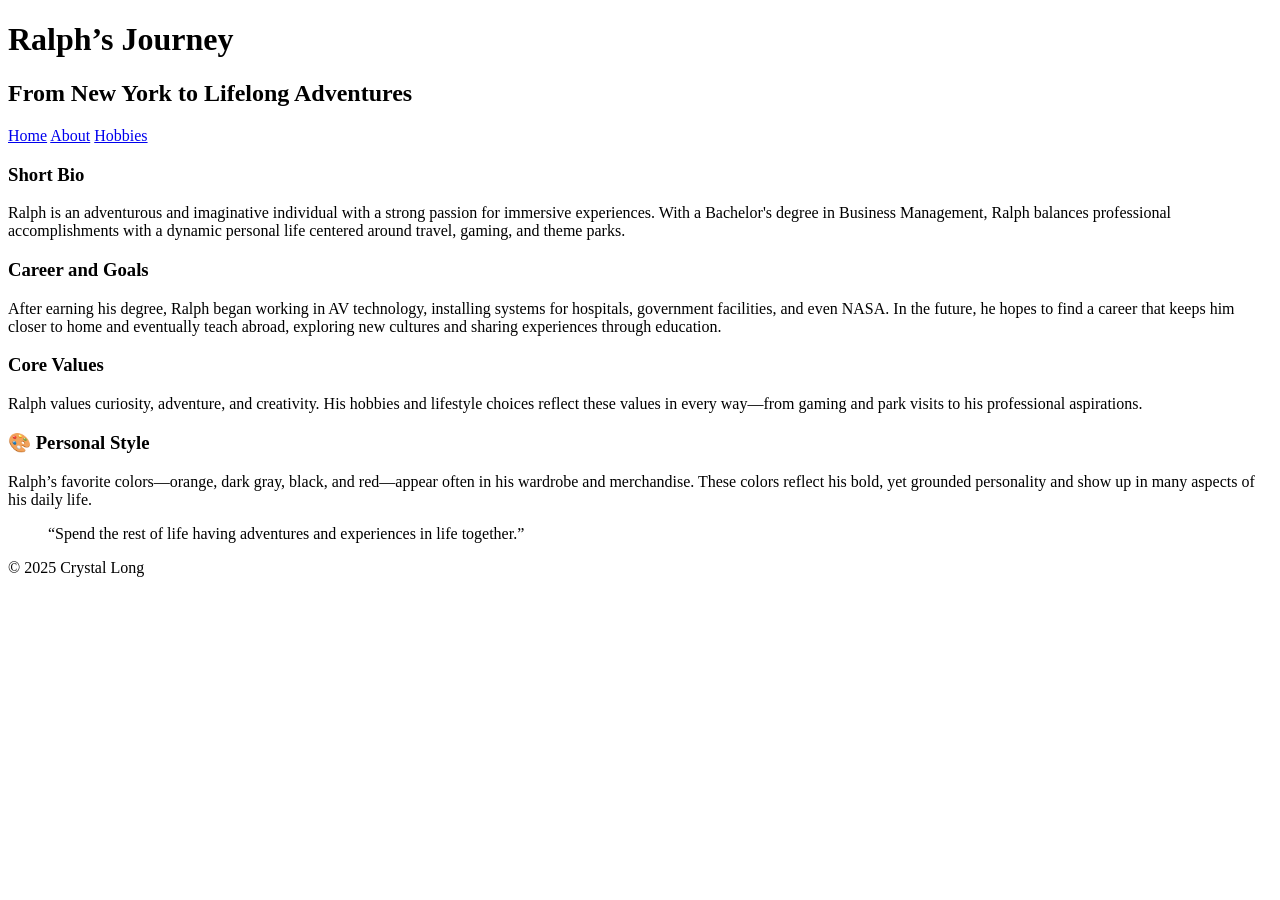
==== about.html @ bb7b221e "about.html, hobbies.html, index.html, styles.css" ====
<!DOCTYPE html>
<html lang="en">
<head>
  <meta charset="UTF-8">
  <title>About Ralph</title>
  <link rel="stylesheet" href="styles.css">
</head>
<body>

  <header>
    <h1>Ralph’s Journey</h1>
    <h2>From New York to Lifelong Adventures</h2>
  </header>

  <nav>
    <a href="index.html">Home</a>
    <a href="about.html">About</a>
    <a href="hobbies.html">Hobbies</a>
  </nav>

  <main>
    <div>
      <h3>Short Bio</h3>
      <p>Ralph is an adventurous and imaginative individual with a strong passion for immersive experiences. With a Bachelor's degree in Business Management, Ralph balances professional accomplishments with a dynamic personal life centered around travel, gaming, and theme parks.</p>

      <h3>Career and Goals</h3>
      <p>After earning his degree, Ralph began working in AV technology, installing systems for hospitals, government facilities, and even NASA. In the future, he hopes to find a career that keeps him closer to home and eventually teach abroad, exploring new cultures and sharing experiences through education.</p>

      <h3>Core Values</h3>
      <p>Ralph values curiosity, adventure, and creativity. His hobbies and lifestyle choices reflect these values in every way—from gaming and park visits to his professional aspirations.</p>
      
      <h3>🎨 Personal Style</h3>
      <p>Ralph’s favorite colors—orange, dark gray, black, and red—appear often in his wardrobe and merchandise. These colors reflect his bold, yet grounded personality and show up in many aspects of his daily life.</p>
      
      <blockquote>“Spend the rest of life having adventures and experiences in life together.”</blockquote>
    </div>
  </main>

  <footer>
    <p>&copy; 2025 Crystal Long</p>
  </footer>

</body>
</html>
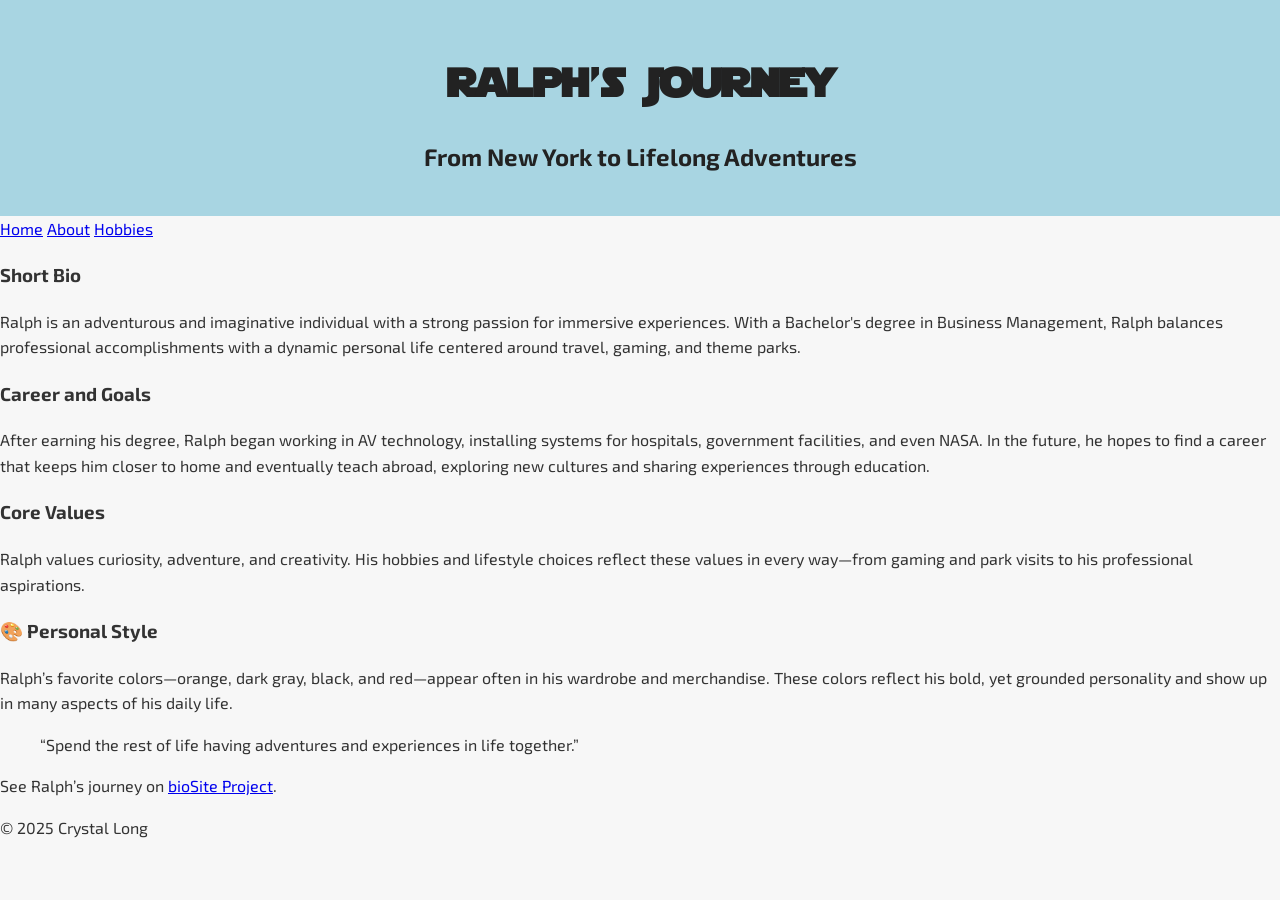
==== commit 97568c6b: "about.html, fonts/Starjedi.ttf, styles.css" ====
--- a/about.html
+++ b/about.html
@@ -32,9 +32,12 @@
       <h3>🎨 Personal Style</h3>
       <p>Ralph’s favorite colors—orange, dark gray, black, and red—appear often in his wardrobe and merchandise. These colors reflect his bold, yet grounded personality and show up in many aspects of his daily life.</p>
       
-      <blockquote>“Spend the rest of life having adventures and experiences in life together.”</blockquote>
+            <blockquote>“Spend the rest of life having adventures and experiences in life together.”</blockquote>
+
+      <p>See Ralph’s journey on <a href="https://x.com/bioSiteProject" target="_blank">bioSite Project</a>.</p>
     </div>
   </main>
+
 
   <footer>
     <p>&copy; 2025 Crystal Long</p>
--- a/styles.css
+++ b/styles.css
@@ -0,0 +1,36 @@
+/* Import Google Fonts */
+@import url('https://fonts.googleapis.com/css2?family=Audiowide&family=Exo+2&family=Orbitron&family=Rajdhani&display=swap');
+
+/* Load Star Jedi (must place Starjedi.ttf in a /fonts folder) */
+@font-face {
+  font-family: 'Star Jedi';
+  src: url('fonts/Starjedi.ttf') format('truetype');
+}
+
+/* Base body styling */
+body {
+  font-family: 'Exo 2', 'Rajdhani', sans-serif;
+  background-color: #f7f7f7;
+  color: #333;
+  margin: 0;
+  padding: 0;
+  line-height: 1.6;
+}
+
+/* Header section */
+header {
+  background-color: #a8d5e2;
+  color: #222;
+  padding: 20px;
+  text-align: center;
+}
+
+/* Header main title (logo/title) */
+header h1 {
+  font-family: 'Star Jedi', 'Audiowide', 'Orbitron', sans-serif;
+  font-size: 2.5em;
+}
+
+/* Headings */
+h1, h2 {
+  font-family: '
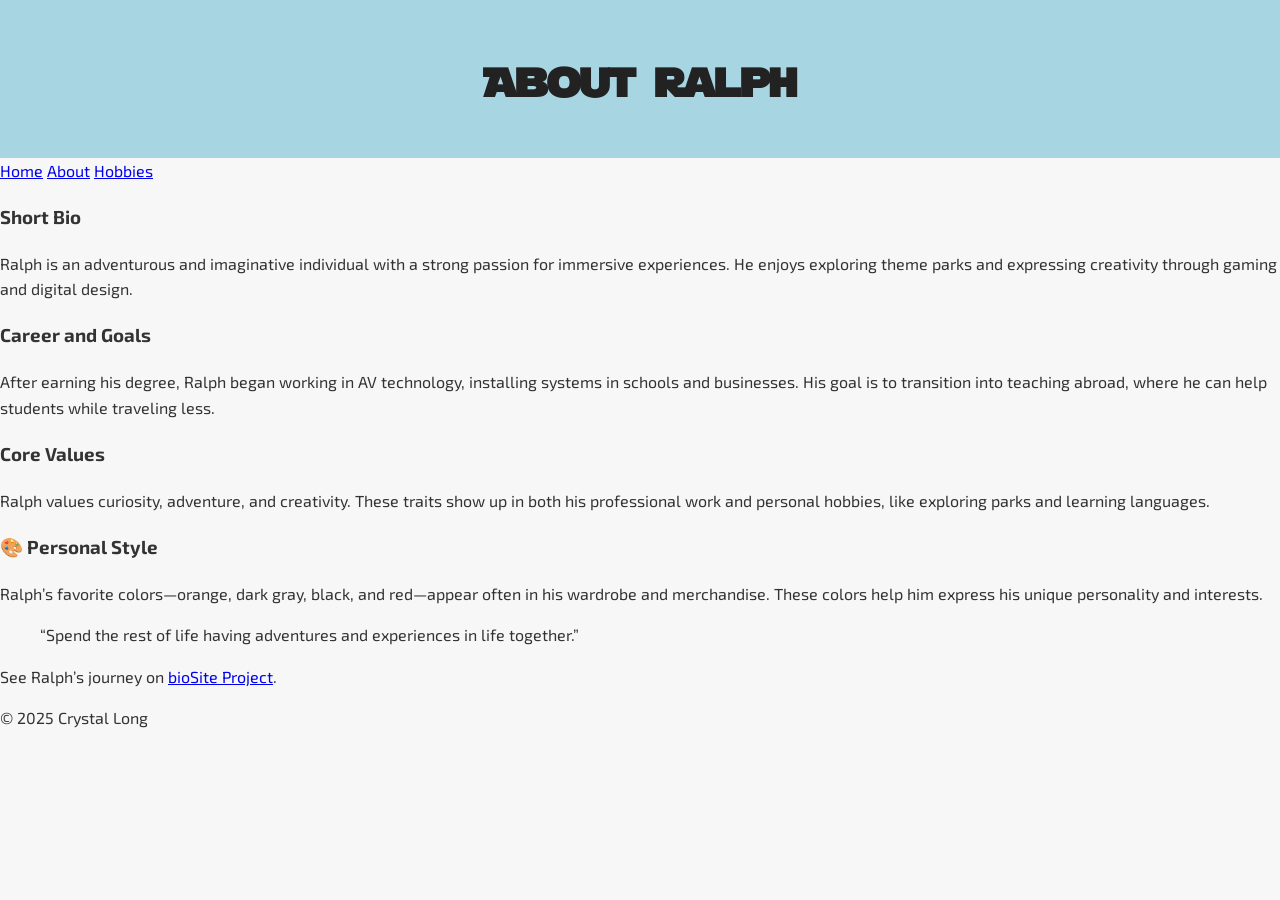
==== commit d2df9379: "Add image files and update about.html to reference images" ====
--- a/about.html
+++ b/about.html
@@ -2,46 +2,44 @@
 <html lang="en">
 <head>
   <meta charset="UTF-8">
+  <meta name="viewport" content="width=device-width, initial-scale=1.0">
   <title>About Ralph</title>
   <link rel="stylesheet" href="styles.css">
 </head>
 <body>
-
   <header>
-    <h1>Ralph’s Journey</h1>
-    <h2>From New York to Lifelong Adventures</h2>
+    <h1>About Ralph</h1>
   </header>
-
   <nav>
     <a href="index.html">Home</a>
     <a href="about.html">About</a>
     <a href="hobbies.html">Hobbies</a>
   </nav>
-
   <main>
-    <div>
+    <div class="bio-section">
       <h3>Short Bio</h3>
-      <p>Ralph is an adventurous and imaginative individual with a strong passion for immersive experiences. With a Bachelor's degree in Business Management, Ralph balances professional accomplishments with a dynamic personal life centered around travel, gaming, and theme parks.</p>
+      <!-- Image and caption will go here -->
+      <p>Ralph is an adventurous and imaginative individual with a strong passion for immersive experiences. He enjoys exploring theme parks and expressing creativity through gaming and digital design.</p>
 
       <h3>Career and Goals</h3>
-      <p>After earning his degree, Ralph began working in AV technology, installing systems for hospitals, government facilities, and even NASA. In the future, he hopes to find a career that keeps him closer to home and eventually teach abroad, exploring new cultures and sharing experiences through education.</p>
+      <!-- Image and caption will go here -->
+      <p>After earning his degree, Ralph began working in AV technology, installing systems in schools and businesses. His goal is to transition into teaching abroad, where he can help students while traveling less.</p>
 
       <h3>Core Values</h3>
-      <p>Ralph values curiosity, adventure, and creativity. His hobbies and lifestyle choices reflect these values in every way—from gaming and park visits to his professional aspirations.</p>
-      
+      <!-- Image and caption will go here -->
+      <p>Ralph values curiosity, adventure, and creativity. These traits show up in both his professional work and personal hobbies, like exploring parks and learning languages.</p>
+
       <h3>🎨 Personal Style</h3>
-      <p>Ralph’s favorite colors—orange, dark gray, black, and red—appear often in his wardrobe and merchandise. These colors reflect his bold, yet grounded personality and show up in many aspects of his daily life.</p>
-      
-            <blockquote>“Spend the rest of life having adventures and experiences in life together.”</blockquote>
+      <p>Ralph’s favorite colors—orange, dark gray, black, and red—appear often in his wardrobe and merchandise. These colors help him express his unique personality and interests.</p>
+
+      <blockquote>“Spend the rest of life having adventures and experiences in life together.”</blockquote>
 
       <p>See Ralph’s journey on <a href="https://x.com/bioSiteProject" target="_blank">bioSite Project</a>.</p>
     </div>
   </main>
-
-
   <footer>
     <p>&copy; 2025 Crystal Long</p>
   </footer>
-
 </body>
 </html>
+
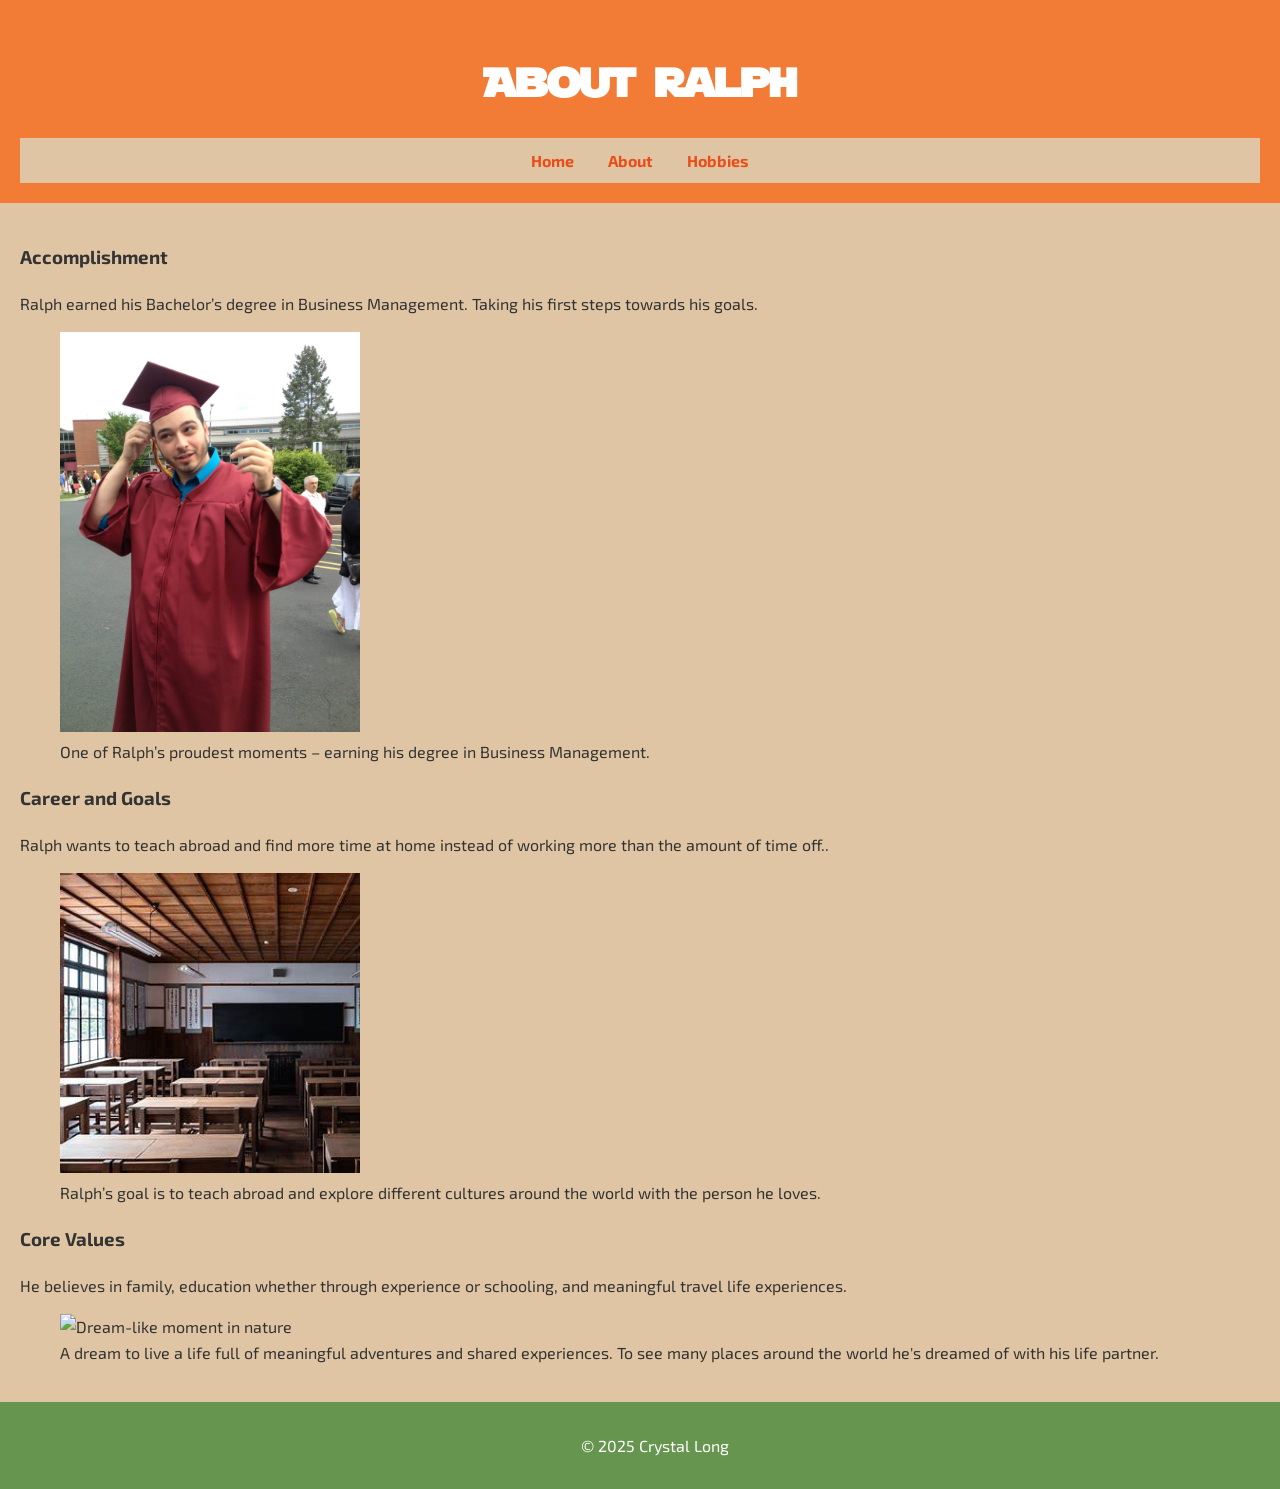
==== commit ec8f9363: "Final updates: updated images, HTML content, and styling for bioSite" ====
--- a/about.html
+++ b/about.html
@@ -1,45 +1,48 @@
+
 <!DOCTYPE html>
 <html lang="en">
 <head>
   <meta charset="UTF-8">
-  <meta name="viewport" content="width=device-width, initial-scale=1.0">
   <title>About Ralph</title>
   <link rel="stylesheet" href="styles.css">
 </head>
 <body>
   <header>
     <h1>About Ralph</h1>
+    <nav>
+      <a href="index.html">Home</a>
+      <a href="about.html">About</a>
+      <a href="hobbies.html">Hobbies</a>
+    </nav>
   </header>
-  <nav>
-    <a href="index.html">Home</a>
-    <a href="about.html">About</a>
-    <a href="hobbies.html">Hobbies</a>
-  </nav>
-  <main>
-    <div class="bio-section">
-      <h3>Short Bio</h3>
-      <!-- Image and caption will go here -->
-      <p>Ralph is an adventurous and imaginative individual with a strong passion for immersive experiences. He enjoys exploring theme parks and expressing creativity through gaming and digital design.</p>
-
+  <main class="bio-section">
+    <section>
+      <h3>Accomplishment</h3>
+      <p>Ralph earned his Bachelor’s degree in Business Management. Taking his first steps towards his goals.</p>
+      <figure>
+        <img src="images/Ralph_Accomplishment.jpg" alt="Ralph in graduation cap and gown" width="300">
+        <figcaption>One of Ralph’s proudest moments – earning his degree in Business Management.</figcaption>
+      </figure>
+    </section>
+    <section>
       <h3>Career and Goals</h3>
-      <!-- Image and caption will go here -->
-      <p>After earning his degree, Ralph began working in AV technology, installing systems in schools and businesses. His goal is to transition into teaching abroad, where he can help students while traveling less.</p>
-
+      <p>Ralph wants to teach abroad and find more time at home instead of working more than the amount of time off..</p>
+      <figure>
+        <img src="images/Ralph_goal.jpeg" alt="Traditional classroom in Japan" width="300">
+        <figcaption>Ralph’s goal is to teach abroad and explore different cultures around the world with the person he loves.</figcaption>
+      </figure>
+    </section>
+    <section>
       <h3>Core Values</h3>
-      <!-- Image and caption will go here -->
-      <p>Ralph values curiosity, adventure, and creativity. These traits show up in both his professional work and personal hobbies, like exploring parks and learning languages.</p>
-
-      <h3>🎨 Personal Style</h3>
-      <p>Ralph’s favorite colors—orange, dark gray, black, and red—appear often in his wardrobe and merchandise. These colors help him express his unique personality and interests.</p>
-
-      <blockquote>“Spend the rest of life having adventures and experiences in life together.”</blockquote>
-
-      <p>See Ralph’s journey on <a href="https://x.com/bioSiteProject" target="_blank">bioSite Project</a>.</p>
-    </div>
+      <p>He believes in family, education whether through experience or schooling, and meaningful travel life experiences.</p>
+      <figure>
+        <img src="images/ralph dream.jpg" alt="Dream-like moment in nature" width="300">
+        <figcaption>A dream to live a life full of meaningful adventures and shared experiences. To see many places around the world he's dreamed of with his life partner.</figcaption>
+      </figure>
+    </section>
   </main>
   <footer>
     <p>&copy; 2025 Crystal Long</p>
   </footer>
 </body>
 </html>
-
--- a/styles.css
+++ b/styles.css
@@ -1,3 +1,4 @@
+
 /* Import Google Fonts */
 @import url('https://fonts.googleapis.com/css2?family=Audiowide&family=Exo+2&family=Orbitron&family=Rajdhani&display=swap');
 
@@ -10,7 +11,7 @@
 /* Base body styling */
 body {
   font-family: 'Exo 2', 'Rajdhani', sans-serif;
-  background-color: #f7f7f7;
+  background-color: #dfc5a3; /* Pale Tan */
   color: #333;
   margin: 0;
   padding: 0;
@@ -19,18 +20,65 @@
 
 /* Header section */
 header {
-  background-color: #a8d5e2;
-  color: #222;
+  background-color: #f27b35; /* Bright Orange */
+  color: white;
   padding: 20px;
   text-align: center;
 }
 
-/* Header main title (logo/title) */
+/* Header title font */
 header h1 {
   font-family: 'Star Jedi', 'Audiowide', 'Orbitron', sans-serif;
   font-size: 2.5em;
 }
 
-/* Headings */
-h1, h2 {
-  font-family: '
+/* Navigation styling */
+nav {
+  text-align: center;
+  padding: 10px;
+  background-color: #dfc5a3;
+}
+
+nav a {
+  color: #e94e1a; /* Vivid Orange-Red */
+  text-decoration: none;
+  margin: 0 15px;
+  font-weight: bold;
+}
+
+/* Main section styling */
+main {
+  padding: 20px;
+}
+
+/* Footer section */
+footer {
+  background-color: #65954e; /* Soft Forest Green */
+  color: white;
+  text-align: center;
+  padding: 15px;
+  position: relative;
+  bottom: 0;
+  width: 100%;
+}
+/* Ensure nav links display horizontally */
+nav ul {
+  list-style-type: none;
+  padding: 0;
+  margin: 0;
+}
+
+nav ul li {
+  display: inline;
+  margin: 0 15px;
+}
+
+/* Center content only on index page */
+.center-index {
+  text-align: center;
+}
+
+.center-index img {
+  display: block;
+  margin: 0 auto;
+}
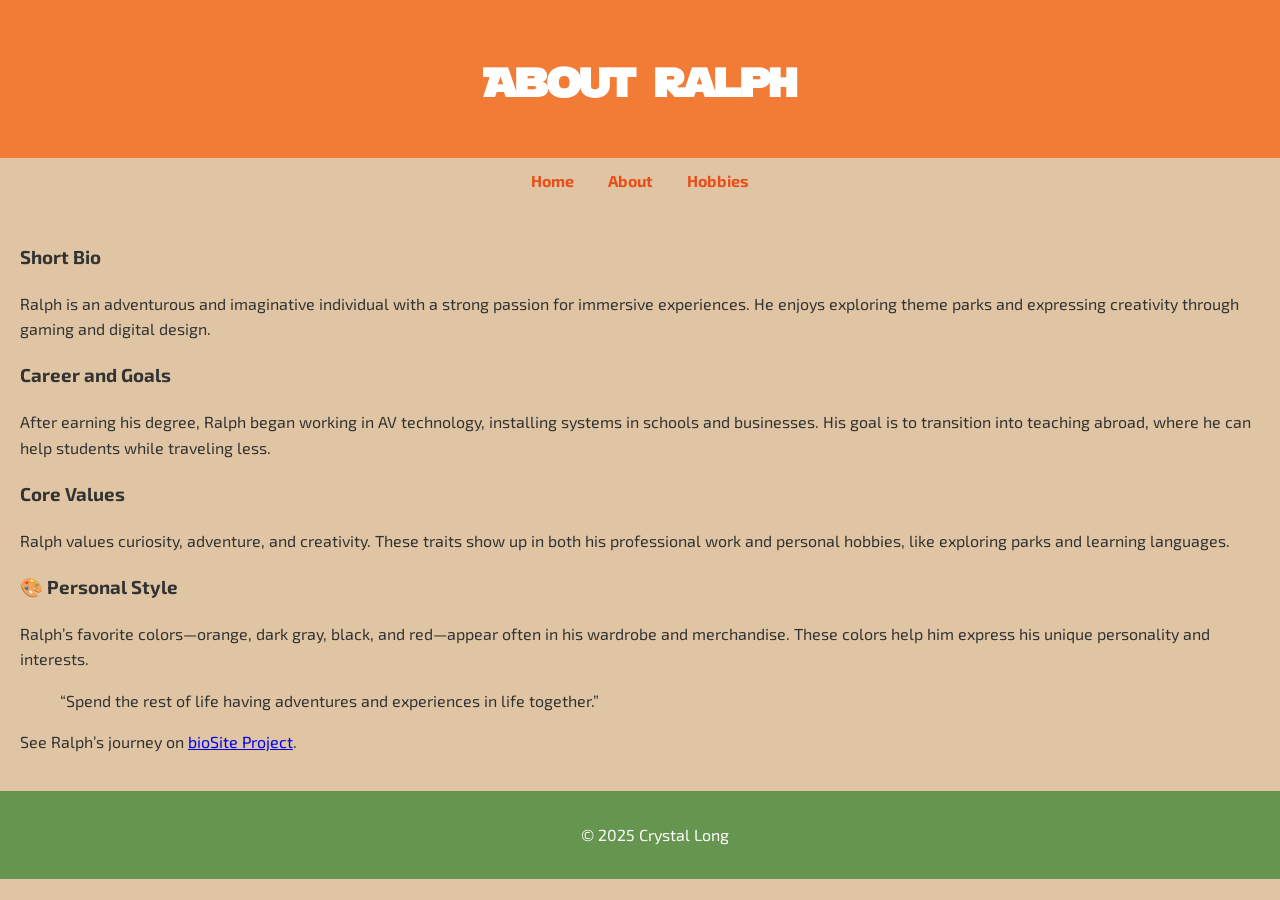
==== commit 64aae8da: "Final commit for submission" ====
--- a/about.html
+++ b/about.html
@@ -1,48 +1,45 @@
-
 <!DOCTYPE html>
 <html lang="en">
 <head>
   <meta charset="UTF-8">
+  <meta name="viewport" content="width=device-width, initial-scale=1.0">
   <title>About Ralph</title>
   <link rel="stylesheet" href="styles.css">
 </head>
 <body>
   <header>
     <h1>About Ralph</h1>
-    <nav>
-      <a href="index.html">Home</a>
-      <a href="about.html">About</a>
-      <a href="hobbies.html">Hobbies</a>
-    </nav>
   </header>
-  <main class="bio-section">
-    <section>
-      <h3>Accomplishment</h3>
-      <p>Ralph earned his Bachelor’s degree in Business Management. Taking his first steps towards his goals.</p>
-      <figure>
-        <img src="images/Ralph_Accomplishment.jpg" alt="Ralph in graduation cap and gown" width="300">
-        <figcaption>One of Ralph’s proudest moments – earning his degree in Business Management.</figcaption>
-      </figure>
-    </section>
-    <section>
+  <nav>
+    <a href="index.html">Home</a>
+    <a href="about.html">About</a>
+    <a href="hobbies.html">Hobbies</a>
+  </nav>
+  <main>
+    <div class="bio-section">
+      <h3>Short Bio</h3>
+      <!-- Image and caption will go here -->
+      <p>Ralph is an adventurous and imaginative individual with a strong passion for immersive experiences. He enjoys exploring theme parks and expressing creativity through gaming and digital design.</p>
+
       <h3>Career and Goals</h3>
-      <p>Ralph wants to teach abroad and find more time at home instead of working more than the amount of time off..</p>
-      <figure>
-        <img src="images/Ralph_goal.jpeg" alt="Traditional classroom in Japan" width="300">
-        <figcaption>Ralph’s goal is to teach abroad and explore different cultures around the world with the person he loves.</figcaption>
-      </figure>
-    </section>
-    <section>
+      <!-- Image and caption will go here -->
+      <p>After earning his degree, Ralph began working in AV technology, installing systems in schools and businesses. His goal is to transition into teaching abroad, where he can help students while traveling less.</p>
+
       <h3>Core Values</h3>
-      <p>He believes in family, education whether through experience or schooling, and meaningful travel life experiences.</p>
-      <figure>
-        <img src="images/ralph dream.jpg" alt="Dream-like moment in nature" width="300">
-        <figcaption>A dream to live a life full of meaningful adventures and shared experiences. To see many places around the world he's dreamed of with his life partner.</figcaption>
-      </figure>
-    </section>
+      <!-- Image and caption will go here -->
+      <p>Ralph values curiosity, adventure, and creativity. These traits show up in both his professional work and personal hobbies, like exploring parks and learning languages.</p>
+
+      <h3>🎨 Personal Style</h3>
+      <p>Ralph’s favorite colors—orange, dark gray, black, and red—appear often in his wardrobe and merchandise. These colors help him express his unique personality and interests.</p>
+
+      <blockquote>“Spend the rest of life having adventures and experiences in life together.”</blockquote>
+
+      <p>See Ralph’s journey on <a href="https://x.com/bioSiteProject" target="_blank">bioSite Project</a>.</p>
+    </div>
   </main>
   <footer>
     <p>&copy; 2025 Crystal Long</p>
   </footer>
 </body>
 </html>
+
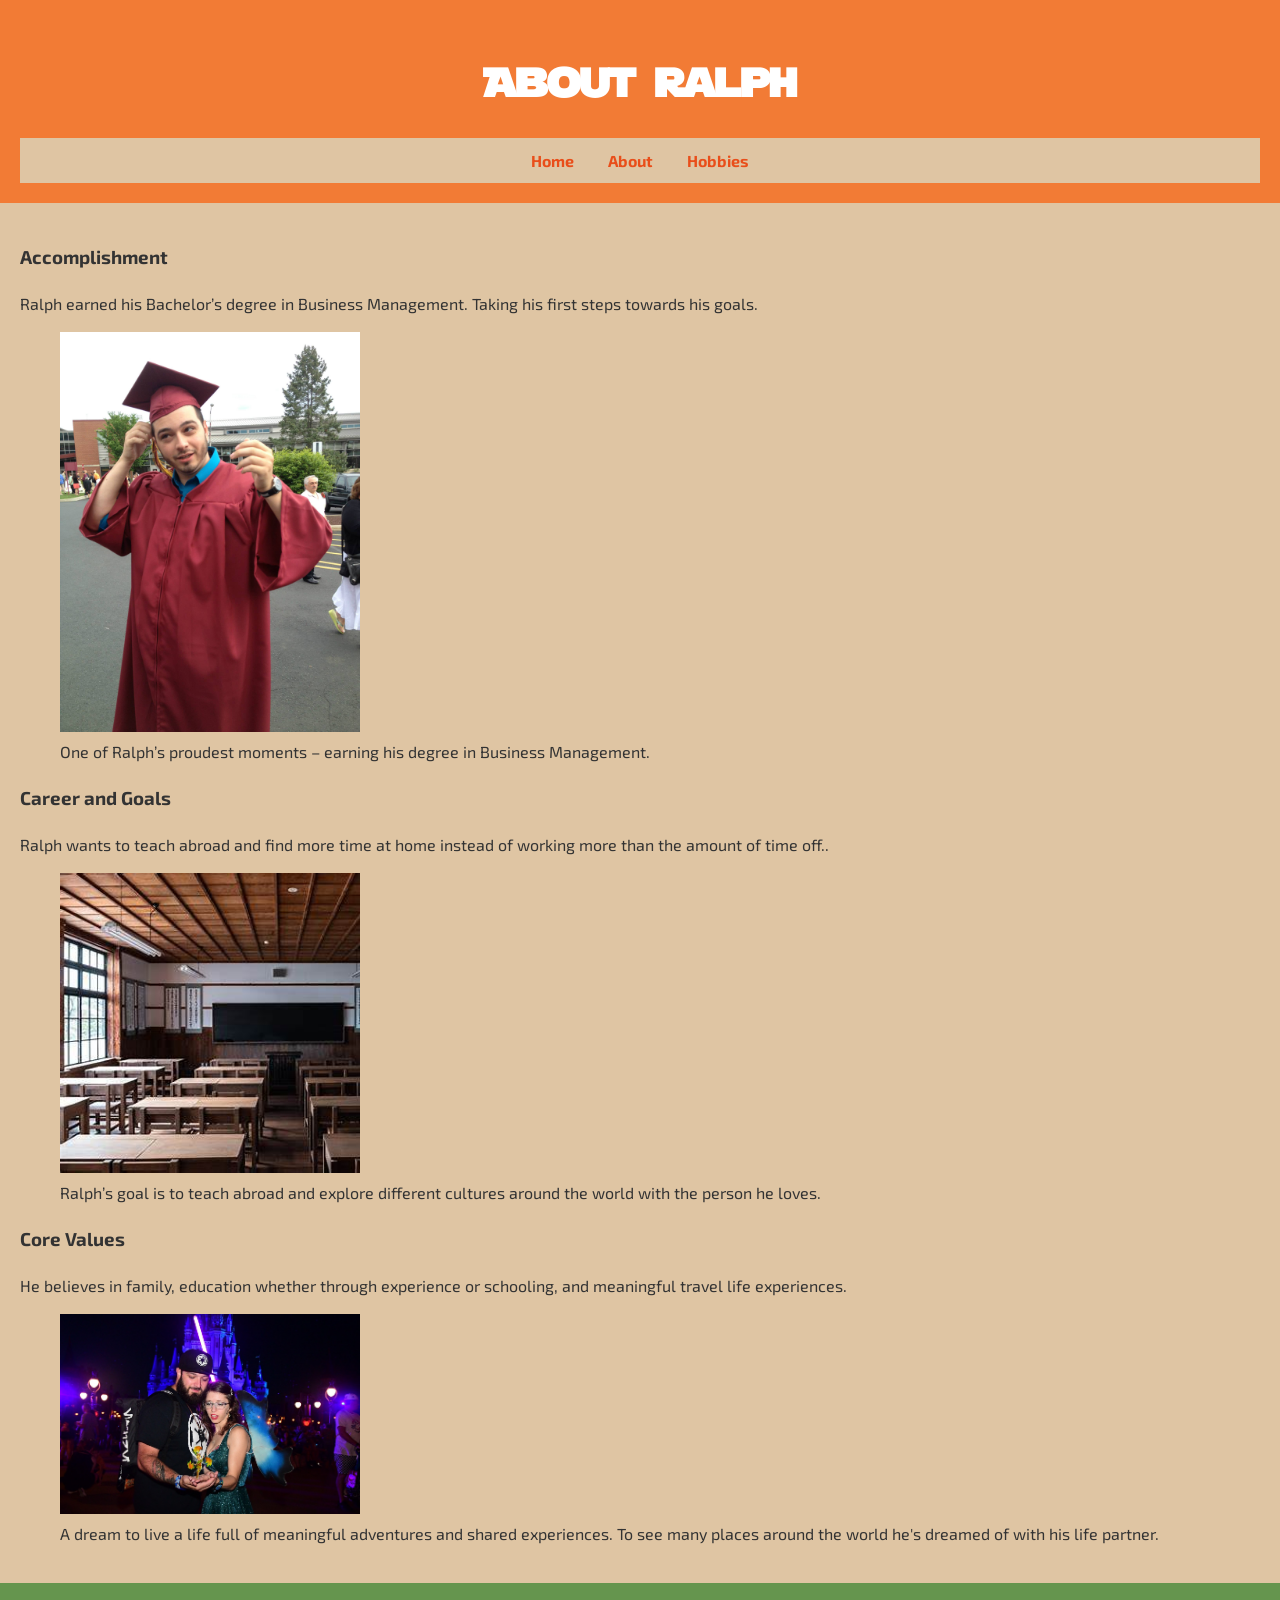
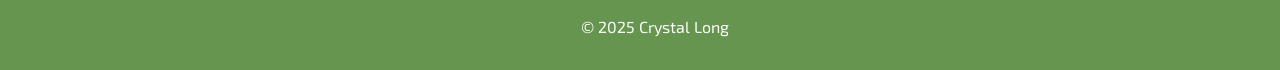
==== commit eb3f37c7: "about.html" ====
--- a/about.html
+++ b/about.html
@@ -1,45 +1,48 @@
+
 <!DOCTYPE html>
 <html lang="en">
 <head>
   <meta charset="UTF-8">
-  <meta name="viewport" content="width=device-width, initial-scale=1.0">
   <title>About Ralph</title>
   <link rel="stylesheet" href="styles.css">
 </head>
 <body>
   <header>
     <h1>About Ralph</h1>
+    <nav>
+      <a href="index.html">Home</a>
+      <a href="about.html">About</a>
+      <a href="hobbies.html">Hobbies</a>
+    </nav>
   </header>
-  <nav>
-    <a href="index.html">Home</a>
-    <a href="about.html">About</a>
-    <a href="hobbies.html">Hobbies</a>
-  </nav>
-  <main>
-    <div class="bio-section">
-      <h3>Short Bio</h3>
-      <!-- Image and caption will go here -->
-      <p>Ralph is an adventurous and imaginative individual with a strong passion for immersive experiences. He enjoys exploring theme parks and expressing creativity through gaming and digital design.</p>
-
+  <main class="bio-section">
+    <section>
+      <h3>Accomplishment</h3>
+      <p>Ralph earned his Bachelor’s degree in Business Management. Taking his first steps towards his goals.</p>
+      <figure>
+        <img src="images/Ralph_Accomplishment.jpg" alt="Ralph in graduation cap and gown" width="300">
+        <figcaption>One of Ralph’s proudest moments – earning his degree in Business Management.</figcaption>
+      </figure>
+    </section>
+    <section>
       <h3>Career and Goals</h3>
-      <!-- Image and caption will go here -->
-      <p>After earning his degree, Ralph began working in AV technology, installing systems in schools and businesses. His goal is to transition into teaching abroad, where he can help students while traveling less.</p>
-
+      <p>Ralph wants to teach abroad and find more time at home instead of working more than the amount of time off..</p>
+      <figure>
+        <img src="images/Ralph_goal.jpeg" alt="Traditional classroom in Japan" width="300">
+        <figcaption>Ralph’s goal is to teach abroad and explore different cultures around the world with the person he loves.</figcaption>
+      </figure>
+    </section>
+    <section>
       <h3>Core Values</h3>
-      <!-- Image and caption will go here -->
-      <p>Ralph values curiosity, adventure, and creativity. These traits show up in both his professional work and personal hobbies, like exploring parks and learning languages.</p>
-
-      <h3>🎨 Personal Style</h3>
-      <p>Ralph’s favorite colors—orange, dark gray, black, and red—appear often in his wardrobe and merchandise. These colors help him express his unique personality and interests.</p>
-
-      <blockquote>“Spend the rest of life having adventures and experiences in life together.”</blockquote>
-
-      <p>See Ralph’s journey on <a href="https://x.com/bioSiteProject" target="_blank">bioSite Project</a>.</p>
-    </div>
+      <p>He believes in family, education whether through experience or schooling, and meaningful travel life experiences.</p>
+      <figure>
+        <img src="images/Ralph dream.jpg" alt="Dream-like moment in nature" width="300">
+        <figcaption>A dream to live a life full of meaningful adventures and shared experiences. To see many places around the world he's dreamed of with his life partner.</figcaption>
+      </figure>
+    </section>
   </main>
   <footer>
     <p>&copy; 2025 Crystal Long</p>
   </footer>
 </body>
 </html>
-
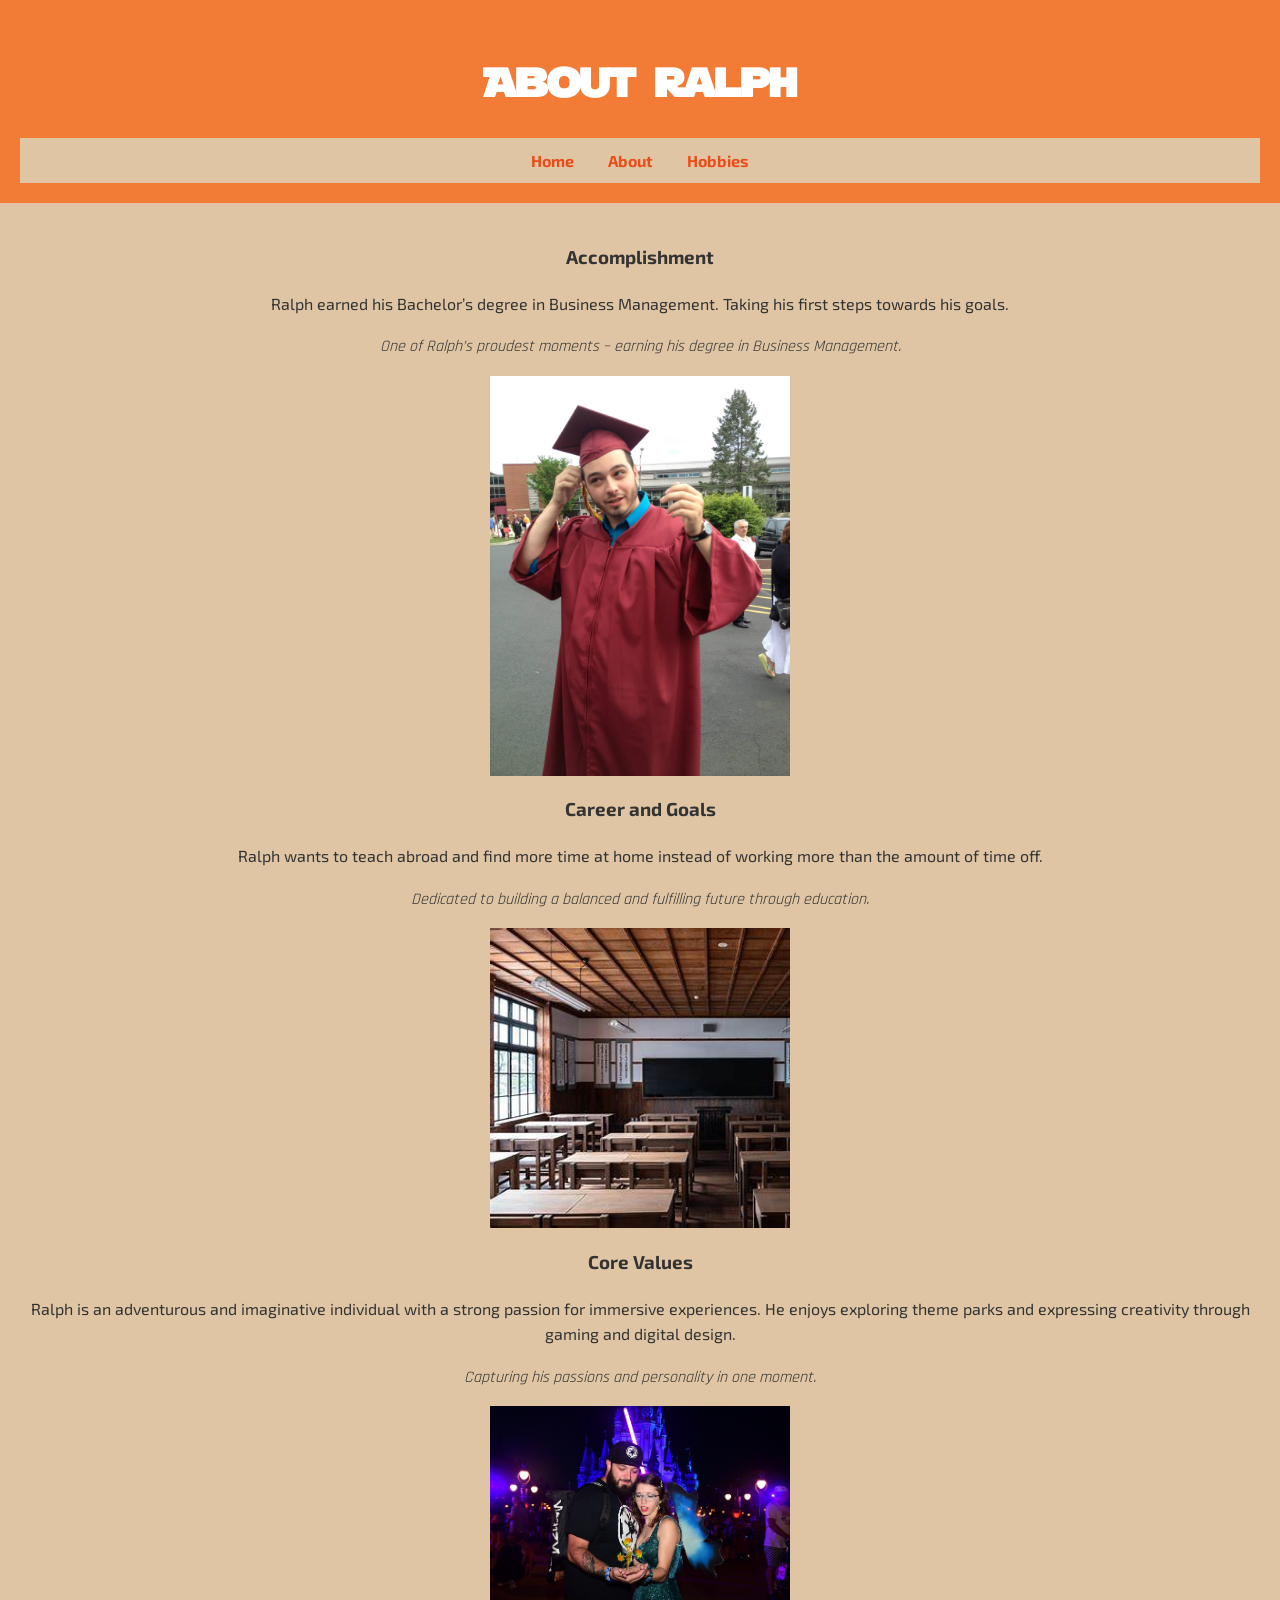
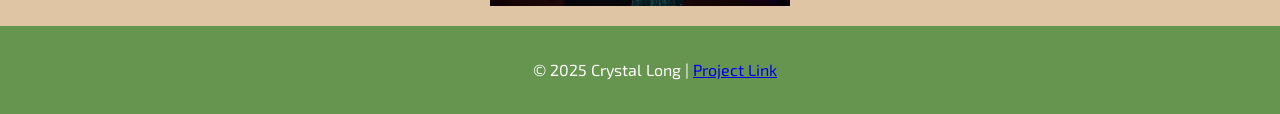
==== commit be7f59cd: "about.html, hobbies.html, index.html" ====
--- a/about.html
+++ b/about.html
@@ -1,4 +1,3 @@
-
 <!DOCTYPE html>
 <html lang="en">
 <head>
@@ -15,34 +14,30 @@
       <a href="hobbies.html">Hobbies</a>
     </nav>
   </header>
-  <main class="bio-section">
+  <main class="center-index">
     <section>
       <h3>Accomplishment</h3>
       <p>Ralph earned his Bachelor’s degree in Business Management. Taking his first steps towards his goals.</p>
-      <figure>
-        <img src="images/Ralph_Accomplishment.jpg" alt="Ralph in graduation cap and gown" width="300">
-        <figcaption>One of Ralph’s proudest moments – earning his degree in Business Management.</figcaption>
-      </figure>
+      <p><em>One of Ralph’s proudest moments – earning his degree in Business Management.</em></p>
+      <img src="images/Ralph_Accomplishment.jpg" alt="Ralph in graduation cap and gown" width="300">
     </section>
+
     <section>
       <h3>Career and Goals</h3>
-      <p>Ralph wants to teach abroad and find more time at home instead of working more than the amount of time off..</p>
-      <figure>
-        <img src="images/Ralph_goal.jpeg" alt="Traditional classroom in Japan" width="300">
-        <figcaption>Ralph’s goal is to teach abroad and explore different cultures around the world with the person he loves.</figcaption>
-      </figure>
+      <p>Ralph wants to teach abroad and find more time at home instead of working more than the amount of time off.</p>
+      <p><em>Dedicated to building a balanced and fulfilling future through education.</em></p>
+      <img src="images/Ralph_goal.jpeg" alt="Ralph planning for the future" width="300">
     </section>
+
     <section>
       <h3>Core Values</h3>
-      <p>He believes in family, education whether through experience or schooling, and meaningful travel life experiences.</p>
-      <figure>
-        <img src="images/Ralph dream.jpg" alt="Dream-like moment in nature" width="300">
-        <figcaption>A dream to live a life full of meaningful adventures and shared experiences. To see many places around the world he's dreamed of with his life partner.</figcaption>
-      </figure>
+      <p>Ralph is an adventurous and imaginative individual with a strong passion for immersive experiences. He enjoys exploring theme parks and expressing creativity through gaming and digital design.</p>
+      <p><em>Capturing his passions and personality in one moment.</em></p>
+      <img src="images/Ralph dream.jpg" alt="Ralph dream artwork or creative pose" width="300">
     </section>
   </main>
   <footer>
-    <p>&copy; 2025 Crystal Long</p>
+    <p>© 2025 Crystal Long | <a href="https://x.com/bioSiteProject" target="_blank">Project Link</a></p>
   </footer>
 </body>
-</html>
+</html>
